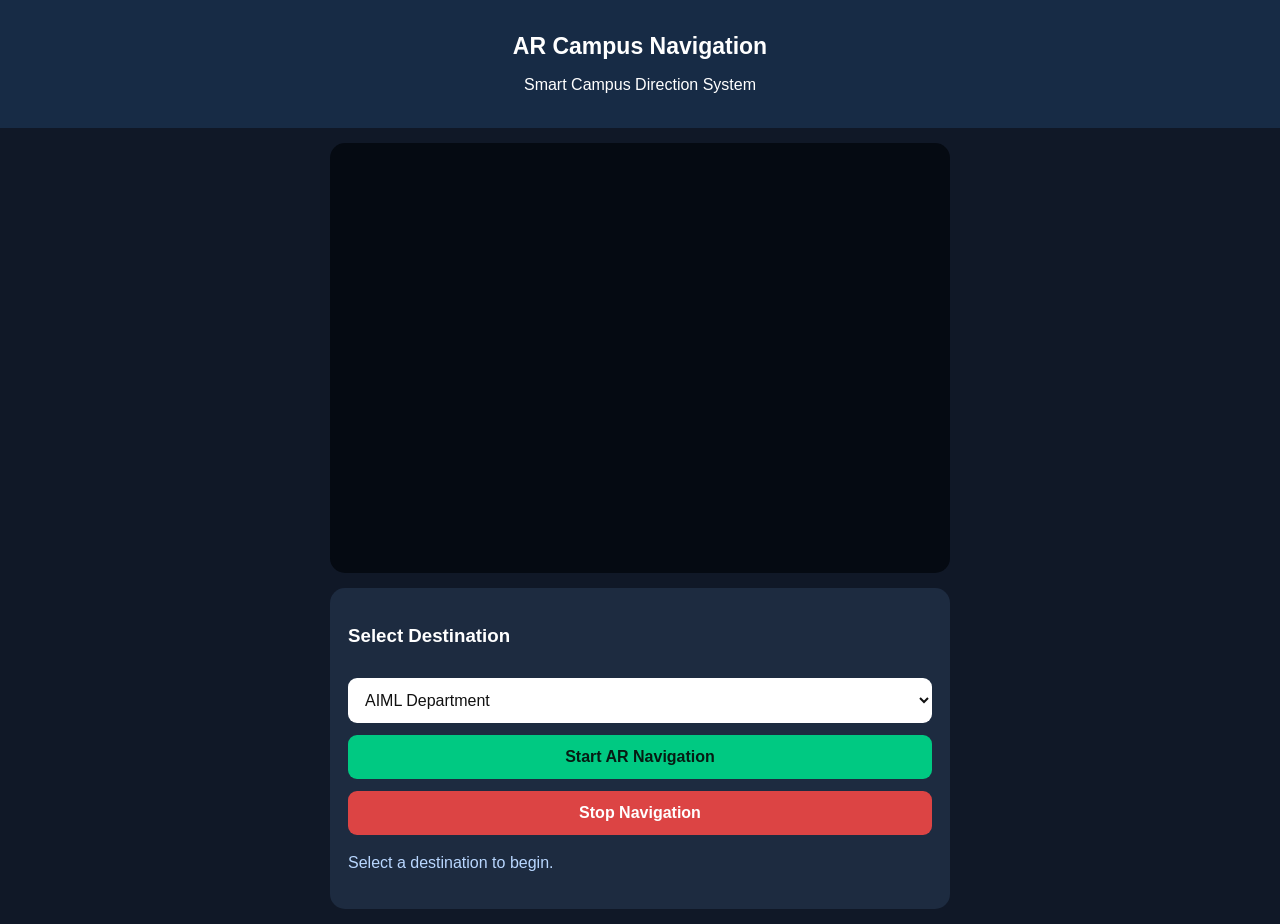
==== ar-navigation.html @ 69489f1e "Rename . ar-navigation.html to  ar-navigation.html" ====
<!DOCTYPE html>
<html lang="en">
<head>
<meta charset="UTF-8">
<meta name="viewport" content="width=device-width, initial-scale=1.0">
<title>AR Campus Navigation</title>

<style>
* { box-sizing: border-box; }

body {
  margin: 0;
  font-family: Arial, sans-serif;
  background: #101827;
  color: white;
}

header {
  padding: 18px;
  text-align: center;
  background: #172b45;
}

main {
  max-width: 650px;
  margin: auto;
  padding: 15px;
}

h1 { font-size: 23px; }

.camera {
  position: relative;
  height: 430px;
  background: #050a12;
  border-radius: 15px;
  overflow: hidden;
}

video {
  width: 100%;
  height: 100%;
  object-fit: cover;
  display: none;
}

.overlay {
  display: none;
  position: absolute;
  inset: 0;
  pointer-events: none;
}

.arrow {
  position: absolute;
  top: 40%;
  left: 50%;
  transform: translate(-50%, -50%);
  font-size: 85px;
  color: #00ff9d;
  text-shadow: 0 3px 15px black;
}

.info {
  position: absolute;
  bottom: 15px;
  left: 10px;
  right: 10px;
  padding: 15px;
  border-radius: 12px;
  background: #101827dd;
  text-align: center;
}

.panel {
  background: #1d2b40;
  padding: 18px;
  margin-top: 15px;
  border-radius: 15px;
}

select, button {
  width: 100%;
  padding: 13px;
  margin-top: 12px;
  border: 0;
  border-radius: 9px;
  font-size: 16px;
}

select {
  background: #fff;
  color: #111;
}

button {
  background: #00c982;
  color: #061b13;
  font-weight: bold;
  cursor: pointer;
}

.stop {
  background: #dc4444;
  color: white;
}

#status {
  color: #b9d7ff;
  line-height: 1.5;
}
</style>
</head>

<body>

<header>
<h1>AR Campus Navigation</h1>
<p>Smart Campus Direction System</p>
</header>

<main>

<div class="camera">

<video id="camera" autoplay playsinline muted></video>

<div class="overlay" id="overlay">

<div class="arrow" id="arrow">➤</div>

<div class="info">
<h3 id="destinationName">Destination</h3>
<p id="distance">Distance: --</p>
<p id="direction">Direction: --</p>
</div>

</div>
</div>

<div class="panel">

<h3>Select Destination</h3>

<select id="destination">
</select>

<button id="startButton">
Start AR Navigation
</button>

<button class="stop" id="stopButton">
Stop Navigation
</button>

<p id="status">Select a destination to begin.</p>

</div>

</main>

<script src="campus-map.js"></script>
<script src="ar-navigation.js"></script>

</body>
</html>
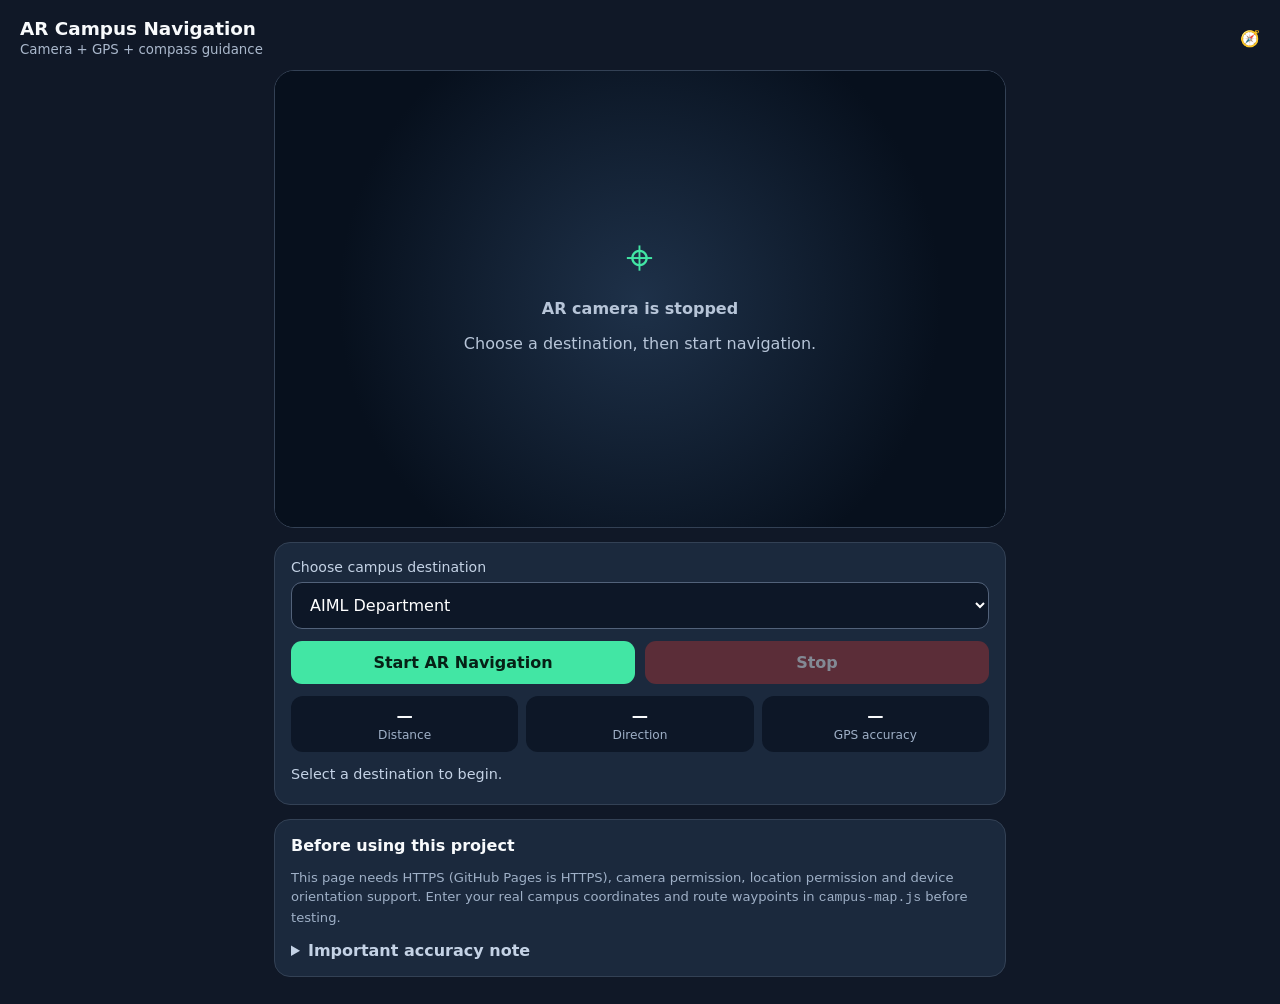
==== commit 5e408063: "Add files via upload" ====
--- a/ar-navigation.html
+++ b/ar-navigation.html
@@ -1,167 +1,108 @@
-
 <!DOCTYPE html>
 <html lang="en">
 <head>
-<meta charset="UTF-8">
-<meta name="viewport" content="width=device-width, initial-scale=1.0">
-<title>AR Campus Navigation</title>
+  <meta charset="UTF-8">
+  <meta name="viewport" content="width=device-width, initial-scale=1.0">
+  <meta name="theme-color" content="#101827">
+  <title>AR Campus Navigation</title>
+  <link rel="stylesheet" href="https://cdn.jsdelivr.net/npm/@fortawesome/fontawesome-free@6.5.2/css/all.min.css">
+  <style>
+    :root { color-scheme: dark; --panel: rgba(12, 20, 34, .88); --accent: #42e6a4; }
+    * { box-sizing: border-box; }
+    body { margin: 0; min-height: 100vh; background: #101827; color: #f8fafc;
+      font-family: system-ui, -apple-system, Segoe UI, sans-serif; }
+    header { padding: 18px 20px 12px; display:flex; align-items:center; justify-content:space-between; gap:12px; }
+    header h1 { margin:0; font-size:1.15rem; }
+    header small { color:#aab8cc; }
+    main { width:min(100%, 760px); margin:auto; padding: 0 14px 28px; }
+    .camera-box { position:relative; overflow:hidden; width:100%; aspect-ratio: 3/4;
+      max-height: min(68vh, 680px); background:#050a12; border-radius:20px; border:1px solid #334155; }
+    #camera { display:none; width:100%; height:100%; object-fit:cover; }
+    .camera-placeholder { position:absolute; inset:0; display:grid; place-items:center; text-align:center;
+      padding:28px; color:#b7c5d8; background:radial-gradient(circle at center,#1e3149,#07101d 70%); }
+    .camera-placeholder .big { font-size:3rem; color:var(--accent); margin-bottom:12px; }
+    .hud { position:absolute; inset:0; pointer-events:none; display:none; }
+    .top-hud { position:absolute; top:14px; left:14px; right:14px; display:flex; justify-content:space-between; gap:8px; }
+    .chip { background:var(--panel); border:1px solid #ffffff24; border-radius:999px; padding:8px 12px; font-size:.82rem; backdrop-filter:blur(8px); }
+    .arrow-wrap { position:absolute; left:50%; top:48%; transform:translate(-50%,-50%);
+      width:132px; height:132px; display:grid; place-items:center; }
+    #directionArrow { font-size:6rem; color:var(--accent); text-shadow:0 4px 18px #000c; transform:rotate(0deg); }
+    .bottom-hud { position:absolute; left:14px; right:14px; bottom:14px; text-align:center;
+      background:var(--panel); border:1px solid #ffffff24; border-radius:16px; padding:12px; backdrop-filter:blur(8px); }
+    #targetName { font-size:1.08rem; font-weight:750; }
+    #instruction { color:#d5e2f2; font-size:.9rem; margin-top:4px; }
+    .panel { margin-top:14px; background:#1b293d; border:1px solid #334155; border-radius:16px; padding:16px; }
+    label { display:block; font-size:.88rem; color:#c4d2e5; margin-bottom:7px; }
+    select, button { font:inherit; border-radius:11px; padding:12px 14px; }
+    select { width:100%; background:#0d1727; color:white; border:1px solid #52627a; }
+    .buttons { display:flex; gap:10px; margin-top:12px; flex-wrap:wrap; }
+    button { border:0; cursor:pointer; font-weight:700; flex:1; min-width:130px; }
+    button.primary { background:var(--accent); color:#062116; }
+    button.secondary { background:#34445c; color:white; }
+    button.danger { background:#a93232; color:white; }
+    button:disabled { opacity:.45; cursor:not-allowed; }
+    .stats { display:grid; grid-template-columns:repeat(3,1fr); gap:8px; margin-top:12px; }
+    .stat { background:#0d1727; border-radius:12px; padding:10px; text-align:center; }
+    .stat strong { display:block; font-size:1.02rem; }
+    .stat span { display:block; color:#9fb0c7; font-size:.76rem; margin-top:3px; }
+    #status { color:#c4d2e5; line-height:1.5; min-height:24px; margin:12px 0 0; font-size:.9rem; }
+    .hint { color:#9fb0c7; font-size:.82rem; line-height:1.5; }
+    details { margin-top:12px; color:#c4d2e5; }
+    summary { cursor:pointer; font-weight:650; }
+    @media (min-width:650px) { .camera-box { aspect-ratio:16/10; max-height:520px; } }
+  </style>
+</head>
+<body>
+  <header>
+    <div><h1>AR Campus Navigation</h1><small>Camera + GPS + compass guidance</small></div>
+    <span aria-hidden="true">🧭</span>
+  </header>
 
-<style>
-* { box-sizing: border-box; }
+  <main>
+    <section class="camera-box" aria-label="AR camera view">
+      <video id="camera" autoplay playsinline muted></video>
+      <div class="camera-placeholder" id="cameraPlaceholder">
+        <div><div class="big">⌖</div><strong>AR camera is stopped</strong><p>Choose a destination, then start navigation.</p></div>
+      </div>
+      <div class="hud" id="hud">
+        <div class="top-hud">
+          <span class="chip" id="gpsChip">GPS: waiting</span>
+          <span class="chip" id="compassChip">Compass: waiting</span>
+        </div>
+        <div class="arrow-wrap"><span id="directionArrow" aria-label="Direction arrow">➤</span></div>
+        <div class="bottom-hud">
+          <div id="targetName">Destination</div>
+          <div id="instruction">Waiting for location and compass…</div>
+        </div>
+      </div>
+    </section>
 
-body {
-  margin: 0;
-  font-family: Arial, sans-serif;
-  background: #101827;
-  color: white;
-}
+    <section class="panel">
+      <label for="destination">Choose campus destination</label>
+      <select id="destination"></select>
+      <div class="buttons">
+        <button class="primary" id="startButton">Start AR Navigation</button>
+        <button class="danger" id="stopButton" disabled>Stop</button>
+      </div>
+      <div class="stats">
+        <div class="stat"><strong id="distance">—</strong><span>Distance</span></div>
+        <div class="stat"><strong id="bearing">—</strong><span>Direction</span></div>
+        <div class="stat"><strong id="accuracy">—</strong><span>GPS accuracy</span></div>
+      </div>
+      <p id="status" role="status">Select a destination to begin.</p>
+    </section>
 
-header {
-  padding: 18px;
-  text-align: center;
-  background: #172b45;
-}
+    <section class="panel">
+      <strong>Before using this project</strong>
+      <p class="hint">This page needs HTTPS (GitHub Pages is HTTPS), camera permission, location permission and device orientation support. Enter your real campus coordinates and route waypoints in <code>campus-map.js</code> before testing.</p>
+      <details>
+        <summary>Important accuracy note</summary>
+        <p class="hint">This starter uses GPS, compass heading and a camera overlay to show a directional arrow. It is not visual-inertial AR and does not recognize buildings or track exact indoor positions. GPS and compass can be inaccurate indoors. For precise indoor AR, add mapped visual markers or a dedicated AR framework.</p>
+      </details>
+    </section>
+  </main>
 
-main {
-  max-width: 650px;
-  margin: auto;
-  padding: 15px;
-}
-
-h1 { font-size: 23px; }
-
-.camera {
-  position: relative;
-  height: 430px;
-  background: #050a12;
-  border-radius: 15px;
-  overflow: hidden;
-}
-
-video {
-  width: 100%;
-  height: 100%;
-  object-fit: cover;
-  display: none;
-}
-
-.overlay {
-  display: none;
-  position: absolute;
-  inset: 0;
-  pointer-events: none;
-}
-
-.arrow {
-  position: absolute;
-  top: 40%;
-  left: 50%;
-  transform: translate(-50%, -50%);
-  font-size: 85px;
-  color: #00ff9d;
-  text-shadow: 0 3px 15px black;
-}
-
-.info {
-  position: absolute;
-  bottom: 15px;
-  left: 10px;
-  right: 10px;
-  padding: 15px;
-  border-radius: 12px;
-  background: #101827dd;
-  text-align: center;
-}
-
-.panel {
-  background: #1d2b40;
-  padding: 18px;
-  margin-top: 15px;
-  border-radius: 15px;
-}
-
-select, button {
-  width: 100%;
-  padding: 13px;
-  margin-top: 12px;
-  border: 0;
-  border-radius: 9px;
-  font-size: 16px;
-}
-
-select {
-  background: #fff;
-  color: #111;
-}
-
-button {
-  background: #00c982;
-  color: #061b13;
-  font-weight: bold;
-  cursor: pointer;
-}
-
-.stop {
-  background: #dc4444;
-  color: white;
-}
-
-#status {
-  color: #b9d7ff;
-  line-height: 1.5;
-}
-</style>
-</head>
-
-<body>
-
-<header>
-<h1>AR Campus Navigation</h1>
-<p>Smart Campus Direction System</p>
-</header>
-
-<main>
-
-<div class="camera">
-
-<video id="camera" autoplay playsinline muted></video>
-
-<div class="overlay" id="overlay">
-
-<div class="arrow" id="arrow">➤</div>
-
-<div class="info">
-<h3 id="destinationName">Destination</h3>
-<p id="distance">Distance: --</p>
-<p id="direction">Direction: --</p>
-</div>
-
-</div>
-</div>
-
-<div class="panel">
-
-<h3>Select Destination</h3>
-
-<select id="destination">
-</select>
-
-<button id="startButton">
-Start AR Navigation
-</button>
-
-<button class="stop" id="stopButton">
-Stop Navigation
-</button>
-
-<p id="status">Select a destination to begin.</p>
-
-</div>
-
-</main>
-
-<script src="campus-map.js"></script>
-<script src="ar-navigation.js"></script>
-
+  <script src="campus-map.js"></script>
+  <script src="ar-navigation.js"></script>
 </body>
 </html>
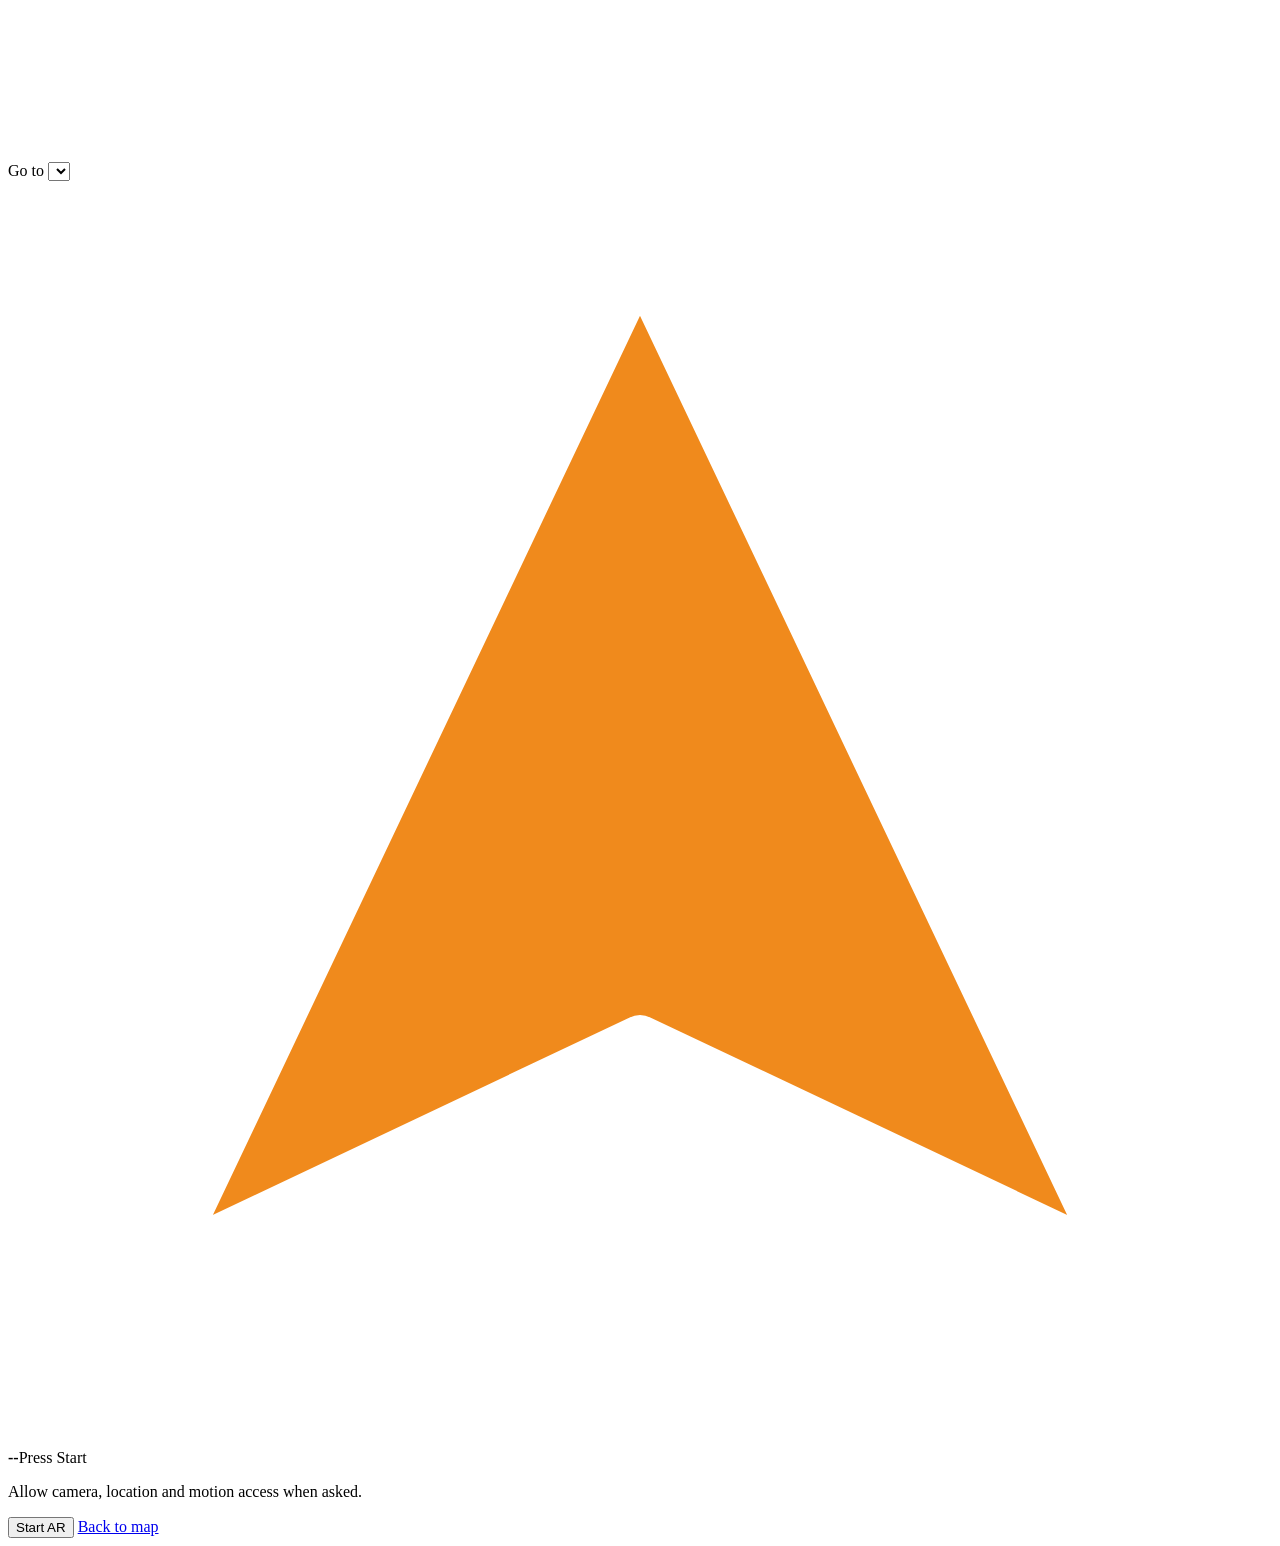
==== commit 3c2f185d: "Add files via upload" ====
--- a/ar-navigation.html
+++ b/ar-navigation.html
@@ -1,108 +1,29 @@
 <!DOCTYPE html>
 <html lang="en">
 <head>
-  <meta charset="UTF-8">
-  <meta name="viewport" content="width=device-width, initial-scale=1.0">
-  <meta name="theme-color" content="#101827">
-  <title>AR Campus Navigation</title>
-  <link rel="stylesheet" href="https://cdn.jsdelivr.net/npm/@fortawesome/fontawesome-free@6.5.2/css/all.min.css">
-  <style>
-    :root { color-scheme: dark; --panel: rgba(12, 20, 34, .88); --accent: #42e6a4; }
-    * { box-sizing: border-box; }
-    body { margin: 0; min-height: 100vh; background: #101827; color: #f8fafc;
-      font-family: system-ui, -apple-system, Segoe UI, sans-serif; }
-    header { padding: 18px 20px 12px; display:flex; align-items:center; justify-content:space-between; gap:12px; }
-    header h1 { margin:0; font-size:1.15rem; }
-    header small { color:#aab8cc; }
-    main { width:min(100%, 760px); margin:auto; padding: 0 14px 28px; }
-    .camera-box { position:relative; overflow:hidden; width:100%; aspect-ratio: 3/4;
-      max-height: min(68vh, 680px); background:#050a12; border-radius:20px; border:1px solid #334155; }
-    #camera { display:none; width:100%; height:100%; object-fit:cover; }
-    .camera-placeholder { position:absolute; inset:0; display:grid; place-items:center; text-align:center;
-      padding:28px; color:#b7c5d8; background:radial-gradient(circle at center,#1e3149,#07101d 70%); }
-    .camera-placeholder .big { font-size:3rem; color:var(--accent); margin-bottom:12px; }
-    .hud { position:absolute; inset:0; pointer-events:none; display:none; }
-    .top-hud { position:absolute; top:14px; left:14px; right:14px; display:flex; justify-content:space-between; gap:8px; }
-    .chip { background:var(--panel); border:1px solid #ffffff24; border-radius:999px; padding:8px 12px; font-size:.82rem; backdrop-filter:blur(8px); }
-    .arrow-wrap { position:absolute; left:50%; top:48%; transform:translate(-50%,-50%);
-      width:132px; height:132px; display:grid; place-items:center; }
-    #directionArrow { font-size:6rem; color:var(--accent); text-shadow:0 4px 18px #000c; transform:rotate(0deg); }
-    .bottom-hud { position:absolute; left:14px; right:14px; bottom:14px; text-align:center;
-      background:var(--panel); border:1px solid #ffffff24; border-radius:16px; padding:12px; backdrop-filter:blur(8px); }
-    #targetName { font-size:1.08rem; font-weight:750; }
-    #instruction { color:#d5e2f2; font-size:.9rem; margin-top:4px; }
-    .panel { margin-top:14px; background:#1b293d; border:1px solid #334155; border-radius:16px; padding:16px; }
-    label { display:block; font-size:.88rem; color:#c4d2e5; margin-bottom:7px; }
-    select, button { font:inherit; border-radius:11px; padding:12px 14px; }
-    select { width:100%; background:#0d1727; color:white; border:1px solid #52627a; }
-    .buttons { display:flex; gap:10px; margin-top:12px; flex-wrap:wrap; }
-    button { border:0; cursor:pointer; font-weight:700; flex:1; min-width:130px; }
-    button.primary { background:var(--accent); color:#062116; }
-    button.secondary { background:#34445c; color:white; }
-    button.danger { background:#a93232; color:white; }
-    button:disabled { opacity:.45; cursor:not-allowed; }
-    .stats { display:grid; grid-template-columns:repeat(3,1fr); gap:8px; margin-top:12px; }
-    .stat { background:#0d1727; border-radius:12px; padding:10px; text-align:center; }
-    .stat strong { display:block; font-size:1.02rem; }
-    .stat span { display:block; color:#9fb0c7; font-size:.76rem; margin-top:3px; }
-    #status { color:#c4d2e5; line-height:1.5; min-height:24px; margin:12px 0 0; font-size:.9rem; }
-    .hint { color:#9fb0c7; font-size:.82rem; line-height:1.5; }
-    details { margin-top:12px; color:#c4d2e5; }
-    summary { cursor:pointer; font-weight:650; }
-    @media (min-width:650px) { .camera-box { aspect-ratio:16/10; max-height:520px; } }
-  </style>
+<meta charset="utf-8">
+<meta name="viewport" content="width=device-width, initial-scale=1, viewport-fit=cover">
+<title>AR Navigation · AJIET Campus Navigator</title>
+<link rel="stylesheet" href="style.css">
 </head>
-<body>
-  <header>
-    <div><h1>AR Campus Navigation</h1><small>Camera + GPS + compass guidance</small></div>
-    <span aria-hidden="true">🧭</span>
-  </header>
-
-  <main>
-    <section class="camera-box" aria-label="AR camera view">
-      <video id="camera" autoplay playsinline muted></video>
-      <div class="camera-placeholder" id="cameraPlaceholder">
-        <div><div class="big">⌖</div><strong>AR camera is stopped</strong><p>Choose a destination, then start navigation.</p></div>
-      </div>
-      <div class="hud" id="hud">
-        <div class="top-hud">
-          <span class="chip" id="gpsChip">GPS: waiting</span>
-          <span class="chip" id="compassChip">Compass: waiting</span>
-        </div>
-        <div class="arrow-wrap"><span id="directionArrow" aria-label="Direction arrow">➤</span></div>
-        <div class="bottom-hud">
-          <div id="targetName">Destination</div>
-          <div id="instruction">Waiting for location and compass…</div>
-        </div>
-      </div>
-    </section>
-
-    <section class="panel">
-      <label for="destination">Choose campus destination</label>
-      <select id="destination"></select>
-      <div class="buttons">
-        <button class="primary" id="startButton">Start AR Navigation</button>
-        <button class="danger" id="stopButton" disabled>Stop</button>
-      </div>
-      <div class="stats">
-        <div class="stat"><strong id="distance">—</strong><span>Distance</span></div>
-        <div class="stat"><strong id="bearing">—</strong><span>Direction</span></div>
-        <div class="stat"><strong id="accuracy">—</strong><span>GPS accuracy</span></div>
-      </div>
-      <p id="status" role="status">Select a destination to begin.</p>
-    </section>
-
-    <section class="panel">
-      <strong>Before using this project</strong>
-      <p class="hint">This page needs HTTPS (GitHub Pages is HTTPS), camera permission, location permission and device orientation support. Enter your real campus coordinates and route waypoints in <code>campus-map.js</code> before testing.</p>
-      <details>
-        <summary>Important accuracy note</summary>
-        <p class="hint">This starter uses GPS, compass heading and a camera overlay to show a directional arrow. It is not visual-inertial AR and does not recognize buildings or track exact indoor positions. GPS and compass can be inaccurate indoors. For precise indoor AR, add mapped visual markers or a dedicated AR framework.</p>
-      </details>
-    </section>
-  </main>
-
-  <script src="campus-map.js"></script>
-  <script src="ar-navigation.js"></script>
+<body class="ar">
+<video id="cam" playsinline muted autoplay></video>
+<div id="hud">
+  <label for="dest" style="margin:0 0 4px">Go to</label>
+  <select id="dest"></select>
+</div>
+<div id="arrowWrap">
+  <svg id="arrow" viewBox="0 0 100 100" aria-hidden="true">
+    <path d="M50 6 L88 86 L50 68 L12 86 Z" fill="#f08a1c" stroke="#fff" stroke-width="4" stroke-linejoin="round"/>
+  </svg>
+  <div id="info"><b id="dist">--</b><span id="next">Press Start</span></div>
+</div>
+<div id="bottom">
+  <p id="status">Allow camera, location and motion access when asked.</p>
+  <button id="start">Start AR</button>
+  <a class="btn alt" href="index.html">Back to map</a>
+</div>
+<script src="campus-map.js"></script>
+<script src="ar-navigation.js"></script>
 </body>
 </html>
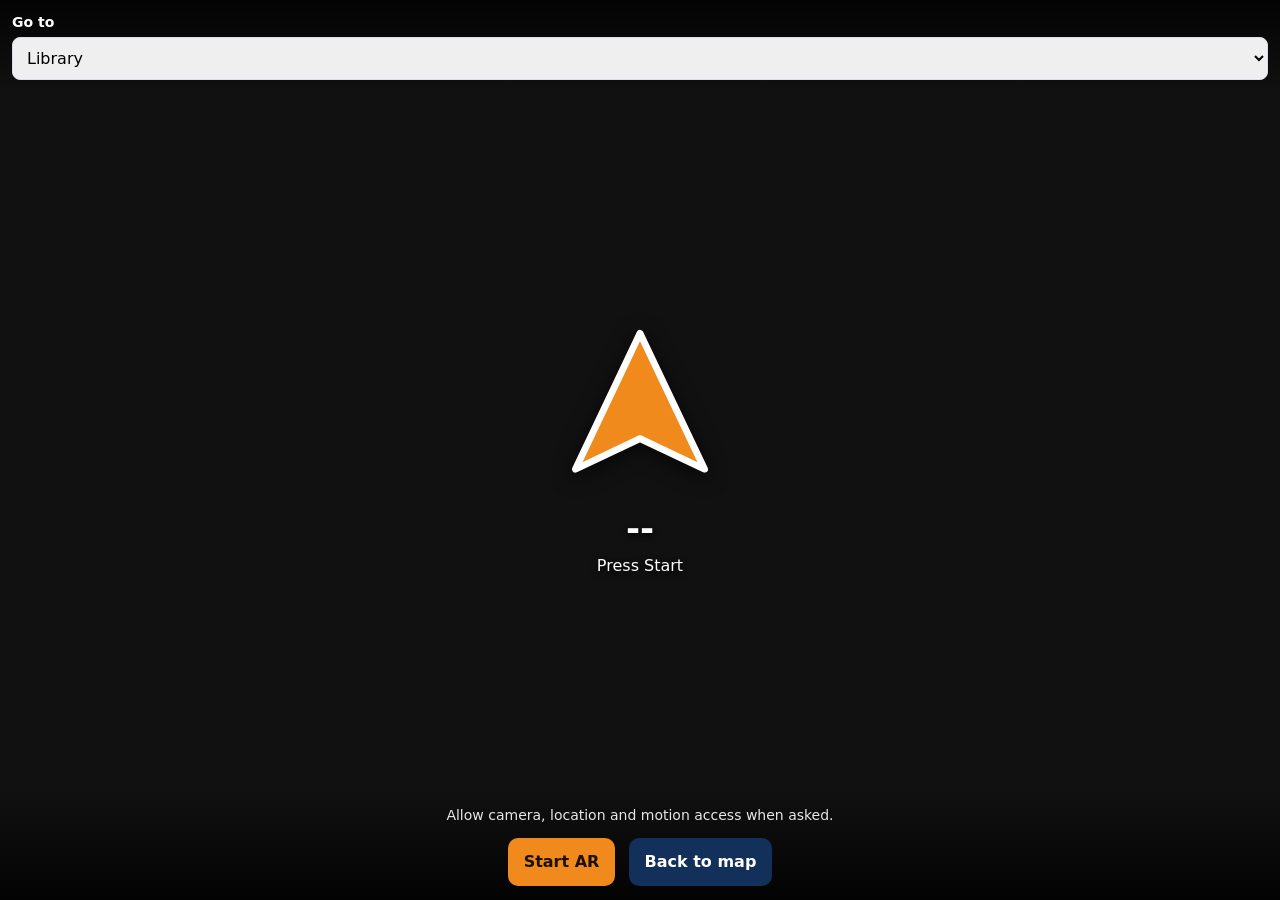
==== commit 8dd0787c: "Add files via upload" ====
--- a/ar-navigation.html
+++ b/ar-navigation.html
@@ -4,7 +4,20 @@
 <meta charset="utf-8">
 <meta name="viewport" content="width=device-width, initial-scale=1, viewport-fit=cover">
 <title>AR Navigation · AJIET Campus Navigator</title>
-<link rel="stylesheet" href="style.css">
+<style>
+:root{--navy:#12305a;--orange:#f08a1c}*{box-sizing:border-box}body{margin:0;font:16px/1.5 system-ui,-apple-system,Segoe UI,Roboto,sans-serif}label{display:block;font-weight:600;font-size:14px}select{width:100%;font:inherit;padding:10px;border:1.5px solid #d9dfe9;border-radius:8px;background:#fff;color:#000}button,.btn{display:inline-block;font:inherit;font-weight:700;border:0;border-radius:10px;padding:12px 16px;background:var(--orange);color:#1b1000;cursor:pointer;text-decoration:none;margin:6px 4px 0}.btn.alt{background:var(--navy);color:#fff}
+/* AR page */
+body.ar{background:#000;color:#fff;overflow:hidden}
+#cam{position:fixed;inset:0;width:100%;height:100%;object-fit:cover;background:#111}
+#hud{position:fixed;left:0;right:0;top:0;padding:12px;background:linear-gradient(#000c,#0000);z-index:2}
+#hud select{background:#fffe}
+#arrowWrap{position:fixed;inset:0;display:flex;flex-direction:column;align-items:center;justify-content:center;z-index:1;pointer-events:none}
+#arrow{width:170px;height:170px;transition:transform .15s linear;filter:drop-shadow(0 4px 10px #000a)}
+#info{margin-top:10px;text-align:center;text-shadow:0 2px 6px #000}
+#info b{font-size:34px;display:block}
+#bottom{position:fixed;left:0;right:0;bottom:0;padding:14px;text-align:center;z-index:2;background:linear-gradient(#0000,#000c)}
+#status{font-size:14px;opacity:.9;margin:0 0 6px}
+</style>
 </head>
 <body class="ar">
 <video id="cam" playsinline muted autoplay></video>
